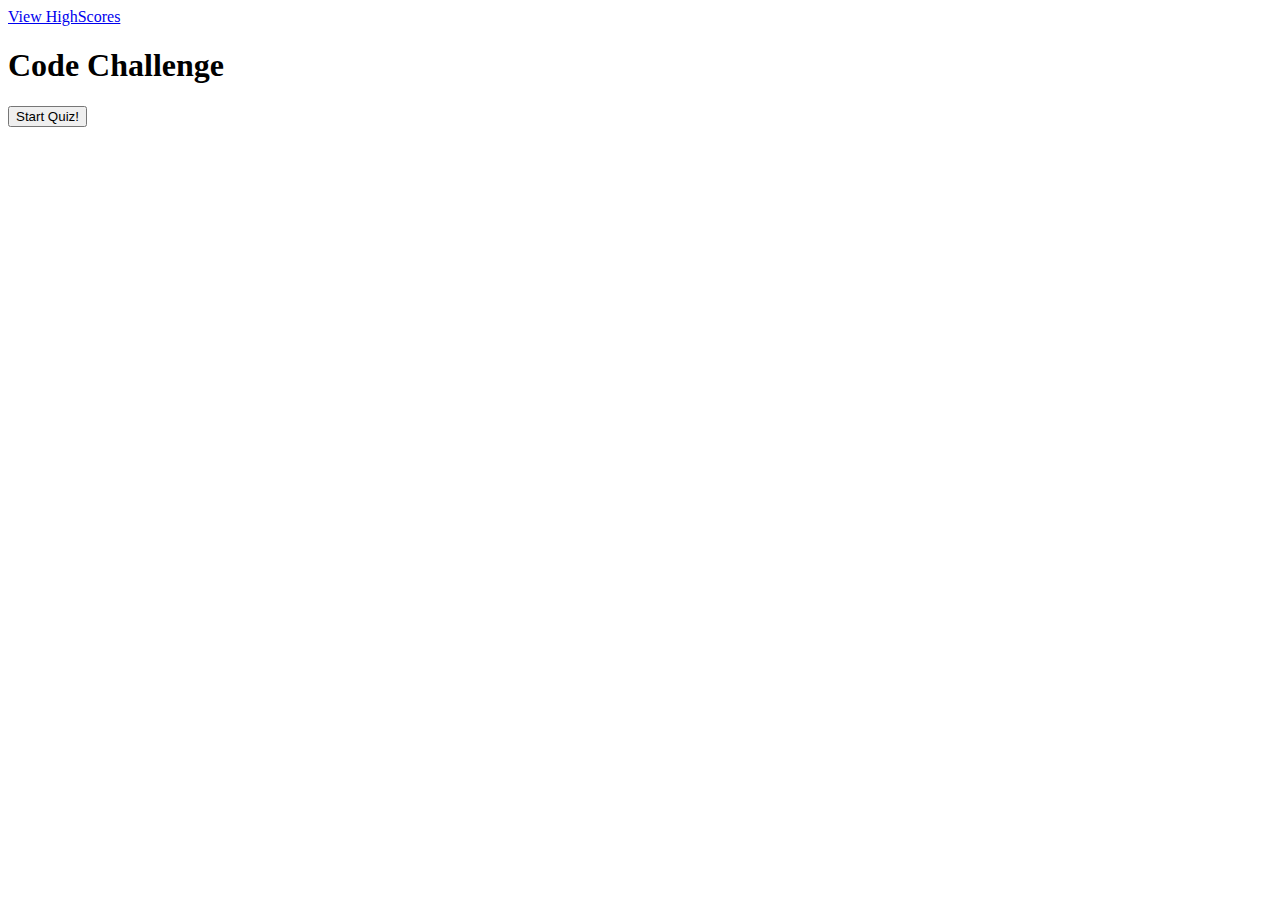
==== index.html @ 3c322618 "added localStorage code to highscored function" ====
<!DOCTYPE html>
<html lang="en">

<head>
    <meta charset="UTF-8">
    <meta name="viewport" content="width=device-width, initial-scale=1.0">
    <script src="https://cdnjs.cloudflare.com/ajax/libs/jquery/3.2.1/jquery.min.js"></script>
    <script src="https://code.jquery.com/jquery-3.4.1.slim.min.js" integrity="sha384-J6qa4849blE2+poT4WnyKhv5vZF5SrPo0iEjwBvKU7imGFAV0wwj1yYfoRSJoZ+n" crossorigin="anonymous"></script>
    <script src="https://cdn.jsdelivr.net/npm/popper.js@1.16.0/dist/umd/popper.min.js" integrity="sha384-Q6E9RHvbIyZFJoft+2mJbHaEWldlvI9IOYy5n3zV9zzTtmI3UksdQRVvoxMfooAo" crossorigin="anonymous"></script>
    <script src="https://stackpath.bootstrapcdn.com/bootstrap/4.4.1/js/bootstrap.min.js" integrity="sha384-wfSDF2E50Y2D1uUdj0O3uMBJnjuUD4Ih7YwaYd1iqfktj0Uod8GCExl3Og8ifwB6" crossorigin="anonymous"></script>
    <link rel="stylesheet" href="./style.css" />
    <title>Code Quiz</title>
</head>

<body>
    <header>
        <nav class="navbar navbar-expand-lg navbar-light bg-light">
            <a class="navbar-brand" href="highscores.html">View HighScores</a>
          </nav>
        <h1>Code Challenge</h1>
    </header>

    <!-- // Container starts here -->
    <div class="container">
        <div class="timer">
            
        </div>
        <div class="quiz-start">
            <button type="button" class="btn btn-primary" id="start-button">Start Quiz!</button>

        </div>
    </div>
    <script>
        src = "./script.js"
    </script>
</body>

</html>
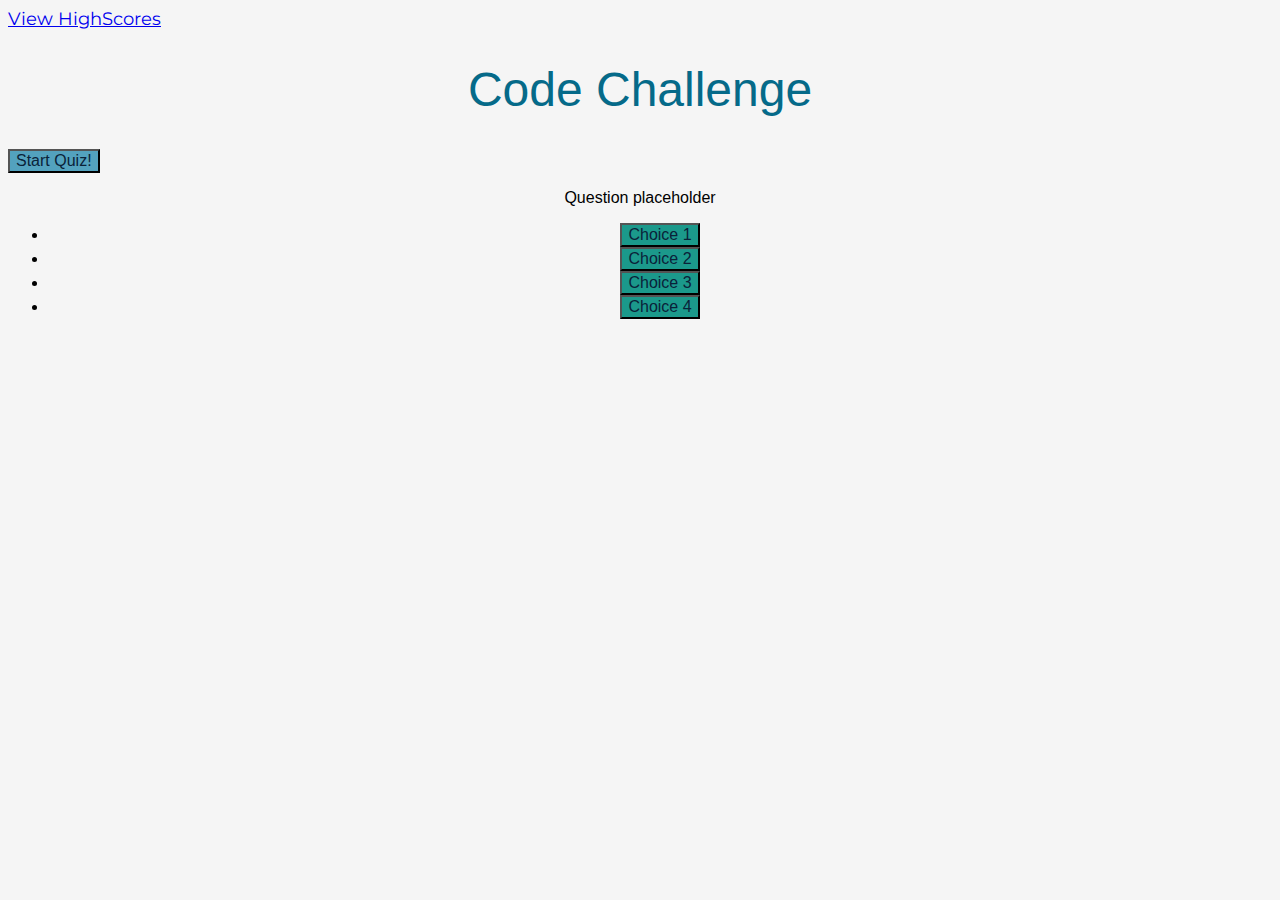
==== commit 03dc591e: "added styles to CSS page" ====
--- a/index.html
+++ b/index.html
@@ -8,14 +8,17 @@
     <script src="https://code.jquery.com/jquery-3.4.1.slim.min.js" integrity="sha384-J6qa4849blE2+poT4WnyKhv5vZF5SrPo0iEjwBvKU7imGFAV0wwj1yYfoRSJoZ+n" crossorigin="anonymous"></script>
     <script src="https://cdn.jsdelivr.net/npm/popper.js@1.16.0/dist/umd/popper.min.js" integrity="sha384-Q6E9RHvbIyZFJoft+2mJbHaEWldlvI9IOYy5n3zV9zzTtmI3UksdQRVvoxMfooAo" crossorigin="anonymous"></script>
     <script src="https://stackpath.bootstrapcdn.com/bootstrap/4.4.1/js/bootstrap.min.js" integrity="sha384-wfSDF2E50Y2D1uUdj0O3uMBJnjuUD4Ih7YwaYd1iqfktj0Uod8GCExl3Og8ifwB6" crossorigin="anonymous"></script>
-    <link rel="stylesheet" href="./style.css" />
+    <style>
+        @import url('https://fonts.googleapis.com/css2?family=Montserrat:ital,wght@0,400;0,500;0,900;1,600&display=swap');
+        </style>
+    <link rel="stylesheet" href="./assets/style.css" />
     <title>Code Quiz</title>
 </head>
 
 <body>
     <header>
         <nav class="navbar navbar-expand-lg navbar-light bg-light">
-            <a class="navbar-brand" href="highscores.html">View HighScores</a>
+            <a class="navbar-brand" id="navbar" href="highscores.html">View HighScores</a>
           </nav>
         <h1>Code Challenge</h1>
     </header>
@@ -23,16 +26,25 @@
     <!-- // Container starts here -->
     <div class="container">
         <div class="timer">
-            
+            <h2 id="countdown"></h1>
+            <h3 id="main"></h2>
         </div>
+        <!-- quiz start button-->
         <div class="quiz-start">
             <button type="button" class="btn btn-primary" id="start-button">Start Quiz!</button>
-
+        </div>
+        <!--Quiz Questions-->
+        <div class="quiz-questions">
+            <p class="question">Question placeholder </p>
+            <ul>
+                <li><button id="choice1">Choice 1</button></li>
+                <li><button id="choice2">Choice 2</button></li>
+                <li><button id="choice3">Choice 3</button></li>
+                <li><button id="choice4">Choice 4</button></li>
+            </ul>
         </div>
     </div>
-    <script>
-        src = "./script.js"
-    </script>
+    <script src= "./script.js"></script>
 </body>
 
 </html>--- a/assets/style.css
+++ b/assets/style.css
@@ -0,0 +1,49 @@
+* {
+    font-family: 'Montserrat', sans-serif;
+}
+
+body {
+    background-color: rgb(245, 245, 245);
+}
+
+a {
+    font-family: 'Montserrat', sans-serif;
+    font-size: 18px;
+}
+
+h1 {font-family: 'Montserrat600', sans-serif;
+    font-weight: lighter;
+    text-align: center;
+    font-size: 48px;
+    color: rgb(5, 106, 137);
+}
+
+p {font-family: 'Montserrat600', sans-serif;
+    text-align: center;
+
+}
+
+#start-button {
+    font-family: 'Montserrat600', sans-serif;
+    align-items: center;
+    color: rgb(10,34,57);
+    background-color: rgb(83, 162, 190);
+}
+
+li {
+    font-family: 'Montserrat600', sans-serif;
+    text-align: center;
+    
+}
+
+ul {
+    font-family: 'Montserrat600', sans-serif;
+    text-align: center;
+}
+
+button  {
+    font-family: 'Montserrat600', sans-serif;
+    background-color: rgb(27,153, 139);
+    color: rgb(10, 34, 57);
+    font-size: medium;
+}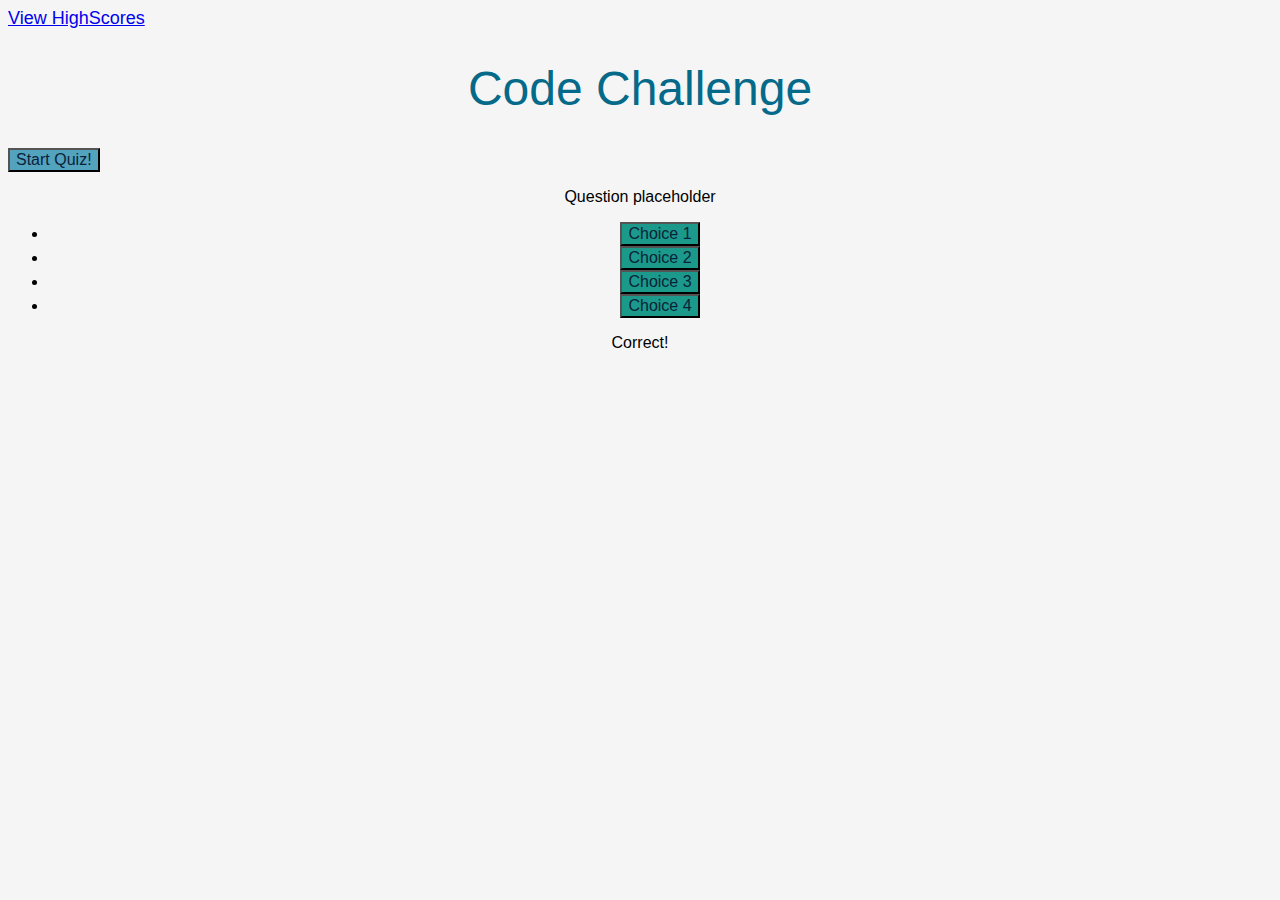
==== commit 9f3c9974: "updated javascript" ====
--- a/index.html
+++ b/index.html
@@ -8,9 +8,9 @@
     <script src="https://code.jquery.com/jquery-3.4.1.slim.min.js" integrity="sha384-J6qa4849blE2+poT4WnyKhv5vZF5SrPo0iEjwBvKU7imGFAV0wwj1yYfoRSJoZ+n" crossorigin="anonymous"></script>
     <script src="https://cdn.jsdelivr.net/npm/popper.js@1.16.0/dist/umd/popper.min.js" integrity="sha384-Q6E9RHvbIyZFJoft+2mJbHaEWldlvI9IOYy5n3zV9zzTtmI3UksdQRVvoxMfooAo" crossorigin="anonymous"></script>
     <script src="https://stackpath.bootstrapcdn.com/bootstrap/4.4.1/js/bootstrap.min.js" integrity="sha384-wfSDF2E50Y2D1uUdj0O3uMBJnjuUD4Ih7YwaYd1iqfktj0Uod8GCExl3Og8ifwB6" crossorigin="anonymous"></script>
-    <style>
+    <!-- <style>
         @import url('https://fonts.googleapis.com/css2?family=Montserrat:ital,wght@0,400;0,500;0,900;1,600&display=swap');
-        </style>
+    </style> -->
     <link rel="stylesheet" href="./assets/style.css" />
     <title>Code Quiz</title>
 </head>
@@ -30,18 +30,19 @@
             <h3 id="main"></h2>
         </div>
         <!-- quiz start button-->
-        <div class="quiz-start">
+        <div id="quiz-start">
             <button type="button" class="btn btn-primary" id="start-button">Start Quiz!</button>
         </div>
         <!--Quiz Questions-->
         <div class="quiz-questions">
-            <p class="question">Question placeholder </p>
+            <p id="question-number">Question placeholder </p>
             <ul>
                 <li><button id="choice1">Choice 1</button></li>
                 <li><button id="choice2">Choice 2</button></li>
                 <li><button id="choice3">Choice 3</button></li>
                 <li><button id="choice4">Choice 4</button></li>
             </ul>
+            <p id="correct-message">Correct!</p>
         </div>
     </div>
     <script src= "./script.js"></script>
--- a/assets/style.css
+++ b/assets/style.css
@@ -1,6 +1,6 @@
-* {
+/* * {
     font-family: 'Montserrat', sans-serif;
-}
+} */
 
 body {
     background-color: rgb(245, 245, 245);
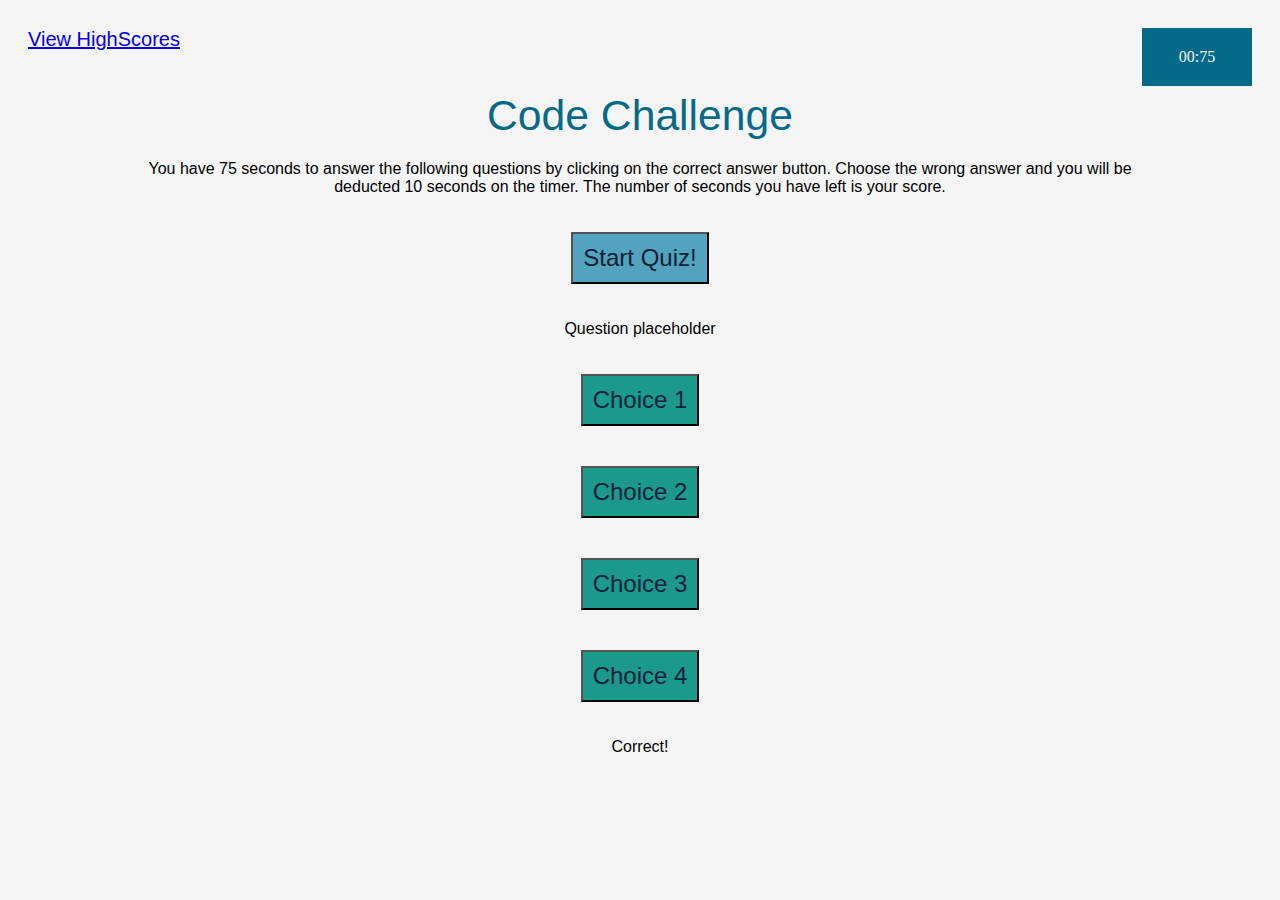
==== commit 520211fc: "updated javascript functions" ====
--- a/index.html
+++ b/index.html
@@ -5,9 +5,15 @@
     <meta charset="UTF-8">
     <meta name="viewport" content="width=device-width, initial-scale=1.0">
     <script src="https://cdnjs.cloudflare.com/ajax/libs/jquery/3.2.1/jquery.min.js"></script>
-    <script src="https://code.jquery.com/jquery-3.4.1.slim.min.js" integrity="sha384-J6qa4849blE2+poT4WnyKhv5vZF5SrPo0iEjwBvKU7imGFAV0wwj1yYfoRSJoZ+n" crossorigin="anonymous"></script>
-    <script src="https://cdn.jsdelivr.net/npm/popper.js@1.16.0/dist/umd/popper.min.js" integrity="sha384-Q6E9RHvbIyZFJoft+2mJbHaEWldlvI9IOYy5n3zV9zzTtmI3UksdQRVvoxMfooAo" crossorigin="anonymous"></script>
-    <script src="https://stackpath.bootstrapcdn.com/bootstrap/4.4.1/js/bootstrap.min.js" integrity="sha384-wfSDF2E50Y2D1uUdj0O3uMBJnjuUD4Ih7YwaYd1iqfktj0Uod8GCExl3Og8ifwB6" crossorigin="anonymous"></script>
+    <script src="https://code.jquery.com/jquery-3.4.1.slim.min.js"
+        integrity="sha384-J6qa4849blE2+poT4WnyKhv5vZF5SrPo0iEjwBvKU7imGFAV0wwj1yYfoRSJoZ+n" crossorigin="anonymous">
+    </script>
+    <script src="https://cdn.jsdelivr.net/npm/popper.js@1.16.0/dist/umd/popper.min.js"
+        integrity="sha384-Q6E9RHvbIyZFJoft+2mJbHaEWldlvI9IOYy5n3zV9zzTtmI3UksdQRVvoxMfooAo" crossorigin="anonymous">
+    </script>
+    <script src="https://stackpath.bootstrapcdn.com/bootstrap/4.4.1/js/bootstrap.min.js"
+        integrity="sha384-wfSDF2E50Y2D1uUdj0O3uMBJnjuUD4Ih7YwaYd1iqfktj0Uod8GCExl3Og8ifwB6" crossorigin="anonymous">
+    </script>
     <!-- <style>
         @import url('https://fonts.googleapis.com/css2?family=Montserrat:ital,wght@0,400;0,500;0,900;1,600&display=swap');
     </style> -->
@@ -17,35 +23,49 @@
 
 <body>
     <header>
-        <nav class="navbar navbar-expand-lg navbar-light bg-light">
-            <a class="navbar-brand" id="navbar" href="highscores.html">View HighScores</a>
-          </nav>
-        <h1>Code Challenge</h1>
+        <div class="row">
+                <nav class="navbar navbar-expand-lg navbar-light bg-light">
+                <a class="navbar-brand" id="navbar" href="highscores.html">View HighScores</a>
+            <div id="countdown" id="timer">00:75</div>
+            </nav>  
+        </div>
     </header>
 
     <!-- // Container starts here -->
     <div class="container">
-        <div class="timer">
-            <h2 id="countdown"></h1>
-            <h3 id="main"></h2>
+        <div class="jumbotron jumbotron-fluid">
+            <div class="container">
+                <h1 class="display-4">Code Challenge</h1>
+                <p class="lead" id="rules">You have 75 seconds to answer the following questions by clicking on the correct answer
+                    button. Choose the wrong answer and you will be <br>deducted 10 seconds on the timer. The
+                    number of seconds you have left is your score. </p>
+            </div>
         </div>
         <!-- quiz start button-->
-        <div id="quiz-start">
+        <div class="row" id="quiz-start">
             <button type="button" class="btn btn-primary" id="start-button">Start Quiz!</button>
         </div>
         <!--Quiz Questions-->
         <div class="quiz-questions">
-            <p id="question-number">Question placeholder </p>
-            <ul>
-                <li><button id="choice1">Choice 1</button></li>
-                <li><button id="choice2">Choice 2</button></li>
-                <li><button id="choice3">Choice 3</button></li>
-                <li><button id="choice4">Choice 4</button></li>
-            </ul>
+            <div class="row">
+                <p id="question-number">Question placeholder </p>
+            </div>
+            <div class="row">
+                <button id="choices">Choice 1</button>
+            </div>
+            <div class="row">
+                <button id="choices">Choice 2</button>
+            </div>
+            <div class="row">
+                <button id="choices">Choice 3</button>
+            </div>
+            <div class="row">
+                <button id="choices">Choice 4</button>
+            </div>
             <p id="correct-message">Correct!</p>
         </div>
     </div>
-    <script src= "./script.js"></script>
+    <script src="./script.js"></script>
 </body>
 
 </html>--- a/assets/style.css
+++ b/assets/style.css
@@ -1,6 +1,9 @@
 /* * {
     font-family: 'Montserrat', sans-serif;
 } */
+.container {
+    text-align: center;
+}
 
 body {
     background-color: rgb(245, 245, 245);
@@ -8,13 +11,14 @@
 
 a {
     font-family: 'Montserrat', sans-serif;
-    font-size: 18px;
+    font-size: 20px;
 }
 
 h1 {font-family: 'Montserrat600', sans-serif;
     font-weight: lighter;
     text-align: center;
-    font-size: 48px;
+    margin: 20px;
+    font-size: 32pt;
     color: rgb(5, 106, 137);
 }
 
@@ -25,15 +29,9 @@
 
 #start-button {
     font-family: 'Montserrat600', sans-serif;
-    align-items: center;
+    text-align: center;
     color: rgb(10,34,57);
     background-color: rgb(83, 162, 190);
-}
-
-li {
-    font-family: 'Montserrat600', sans-serif;
-    text-align: center;
-    
 }
 
 ul {
@@ -45,5 +43,31 @@
     font-family: 'Montserrat600', sans-serif;
     background-color: rgb(27,153, 139);
     color: rgb(10, 34, 57);
-    font-size: medium;
+    font-size: 18pt;
+    padding: 10px;
+    margin: 20px;
+
+}
+
+.navbar {
+    padding: 20px;
+}
+
+#countdown {
+    padding: 20px;
+    background-color: rgb(5, 106, 137);
+    color: rgb(245, 245, 245);
+    width: 70px;
+    /* margin-top: 10pxs; */
+    float: right;
+    text-align: center
+
+}
+
+.jumbotron {
+    margin-top: 20px;
+}
+
+.lead {
+    font-size: 12pt;
 }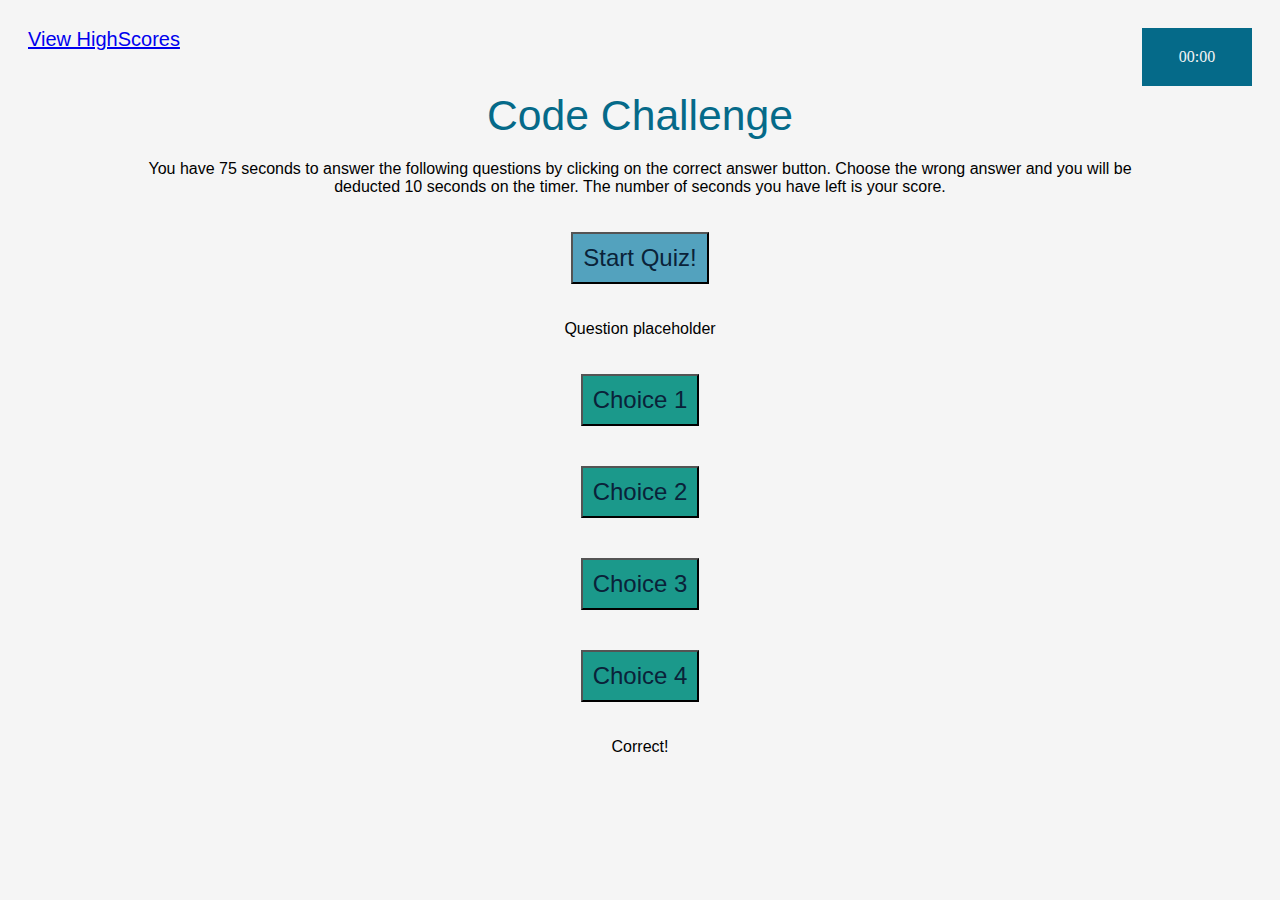
==== commit 76af3970: "added countdown timer to javascript" ====
--- a/index.html
+++ b/index.html
@@ -26,7 +26,7 @@
         <div class="row">
                 <nav class="navbar navbar-expand-lg navbar-light bg-light">
                 <a class="navbar-brand" id="navbar" href="highscores.html">View HighScores</a>
-            <div id="countdown" id="timer">00:75</div>
+            <div id="countdown" class="timer">00:00</div>
             </nav>  
         </div>
     </header>
@@ -51,16 +51,16 @@
                 <p id="question-number">Question placeholder </p>
             </div>
             <div class="row">
-                <button id="choices">Choice 1</button>
+                <button class="choices" id="btn1">Choice 1</button>
             </div>
             <div class="row">
-                <button id="choices">Choice 2</button>
+                <button class="choices" id="btn2">Choice 2</button>
             </div>
             <div class="row">
-                <button id="choices">Choice 3</button>
+                <button class="choices" id="btn3">Choice 3</button>
             </div>
             <div class="row">
-                <button id="choices">Choice 4</button>
+                <button class="choices" id="btn4">Choice 4</button>
             </div>
             <p id="correct-message">Correct!</p>
         </div>
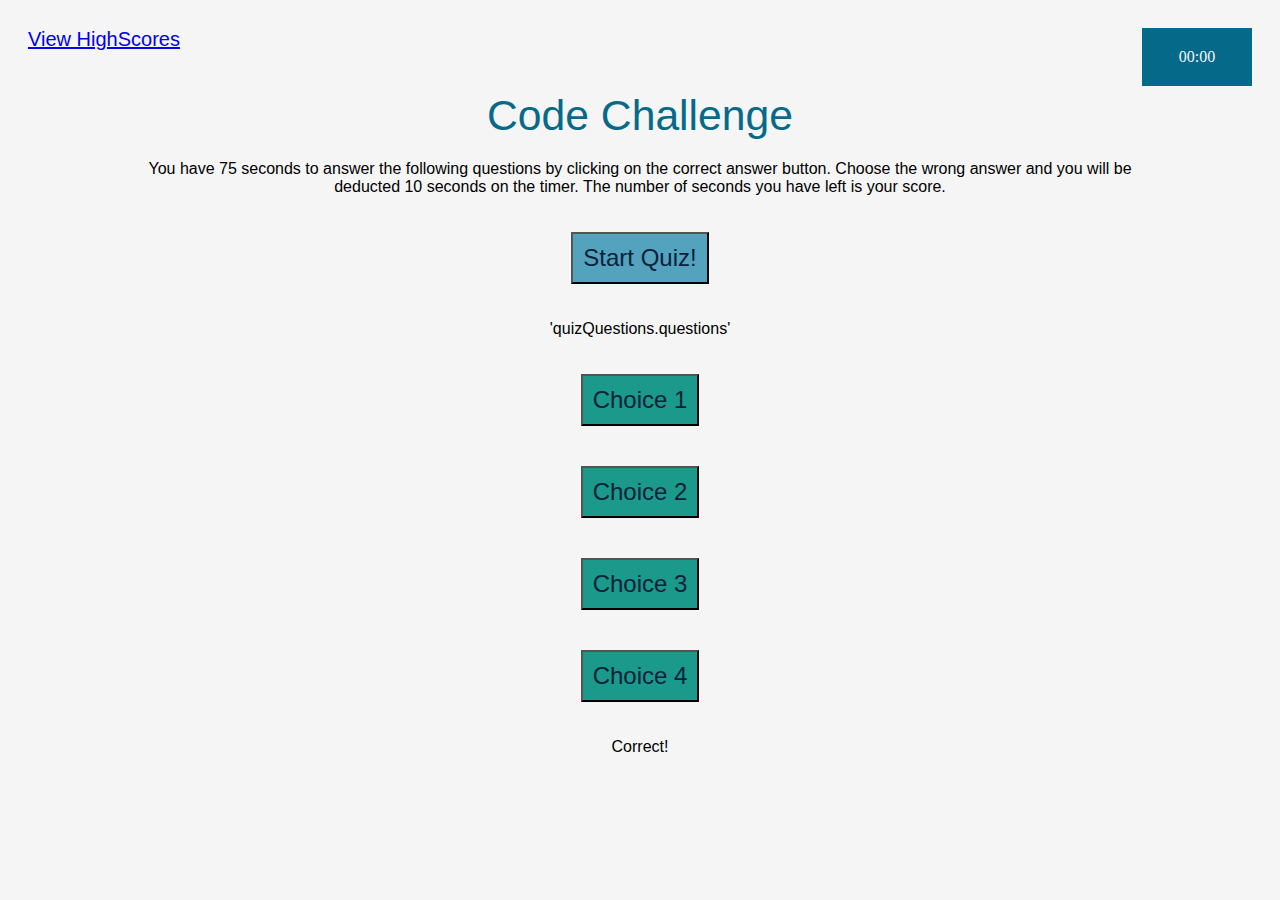
==== commit d5d01d30: "starred repository on github" ====
--- a/index.html
+++ b/index.html
@@ -48,7 +48,7 @@
         <!--Quiz Questions-->
         <div class="quiz-questions">
             <div class="row">
-                <p id="question-number">Question placeholder </p>
+                <p id="question-number">'quizQuestions.questions'</p>
             </div>
             <div class="row">
                 <button class="choices" id="btn1">Choice 1</button>
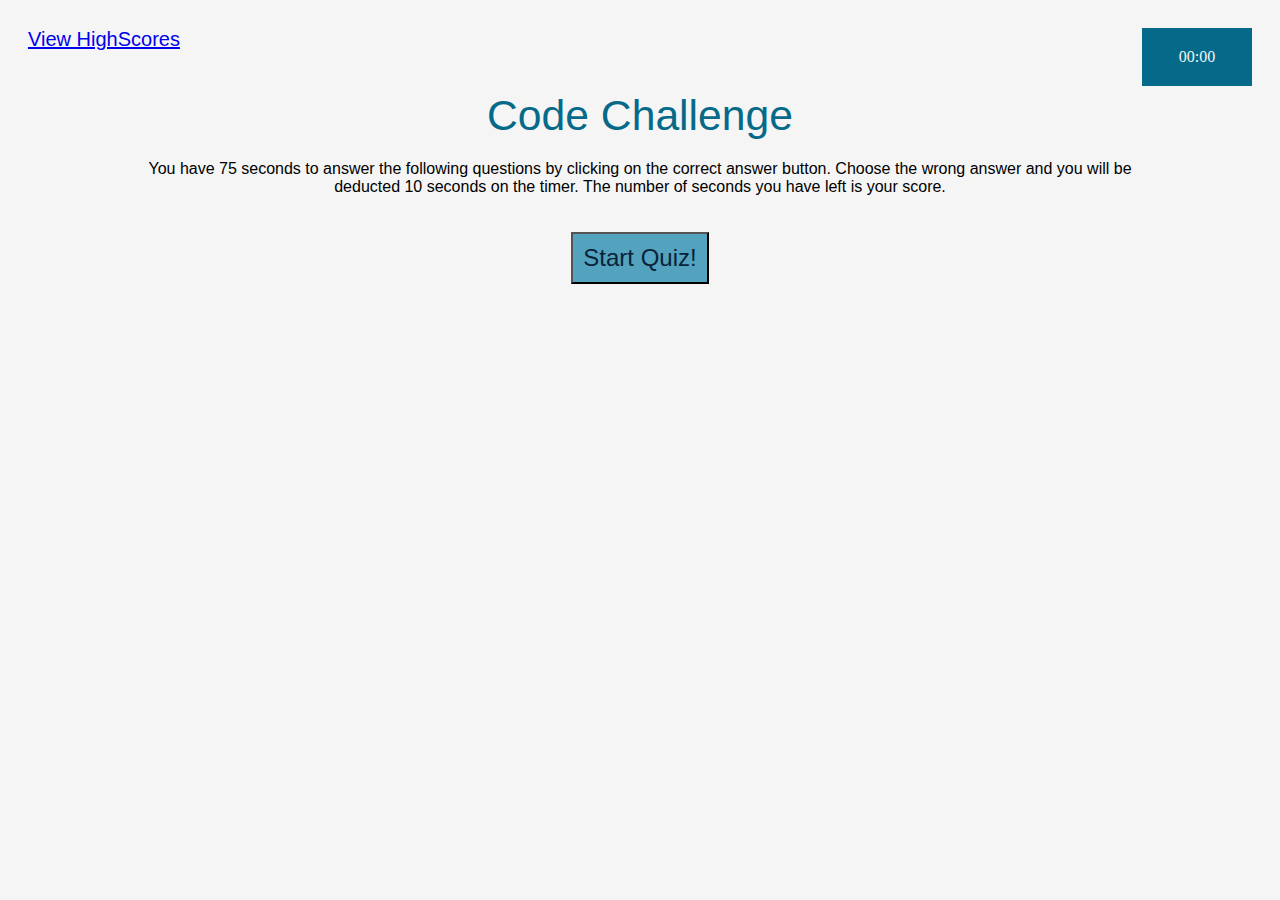
==== commit 1dd1a20e: "added scores.js page, corrected functions displaying questions and start timer" ====
--- a/index.html
+++ b/index.html
@@ -24,10 +24,10 @@
 <body>
     <header>
         <div class="row">
-                <nav class="navbar navbar-expand-lg navbar-light bg-light">
+            <nav class="navbar navbar-expand-lg navbar-light bg-light">
                 <a class="navbar-brand" id="navbar" href="highscores.html">View HighScores</a>
-            <div id="countdown" class="timer">00:00</div>
-            </nav>  
+                <div id="countdown" class="timer">00:00</div>
+            </nav>
         </div>
     </header>
 
@@ -36,7 +36,8 @@
         <div class="jumbotron jumbotron-fluid">
             <div class="container">
                 <h1 class="display-4">Code Challenge</h1>
-                <p class="lead" id="rules">You have 75 seconds to answer the following questions by clicking on the correct answer
+                <p class="lead" id="rules">You have 75 seconds to answer the following questions by clicking on the
+                    correct answer
                     button. Choose the wrong answer and you will be <br>deducted 10 seconds on the timer. The
                     number of seconds you have left is your score. </p>
             </div>
@@ -48,21 +49,10 @@
         <!--Quiz Questions-->
         <div class="quiz-questions">
             <div class="row">
-                <p id="question-number">'quizQuestions.questions'</p>
+                <div id="question-number"></div>
             </div>
-            <div class="row">
-                <button class="choices" id="btn1">Choice 1</button>
-            </div>
-            <div class="row">
-                <button class="choices" id="btn2">Choice 2</button>
-            </div>
-            <div class="row">
-                <button class="choices" id="btn3">Choice 3</button>
-            </div>
-            <div class="row">
-                <button class="choices" id="btn4">Choice 4</button>
-            </div>
-            <p id="correct-message">Correct!</p>
+            <div class="row" id="answerSection"></div>
+            <p id="correct-message"></p>
         </div>
     </div>
     <script src="./script.js"></script>
--- a/assets/style.css
+++ b/assets/style.css
@@ -70,4 +70,9 @@
 
 .lead {
     font-size: 12pt;
-}+}
+
+/* .quiz-questions {
+    display: none;
+} */
+
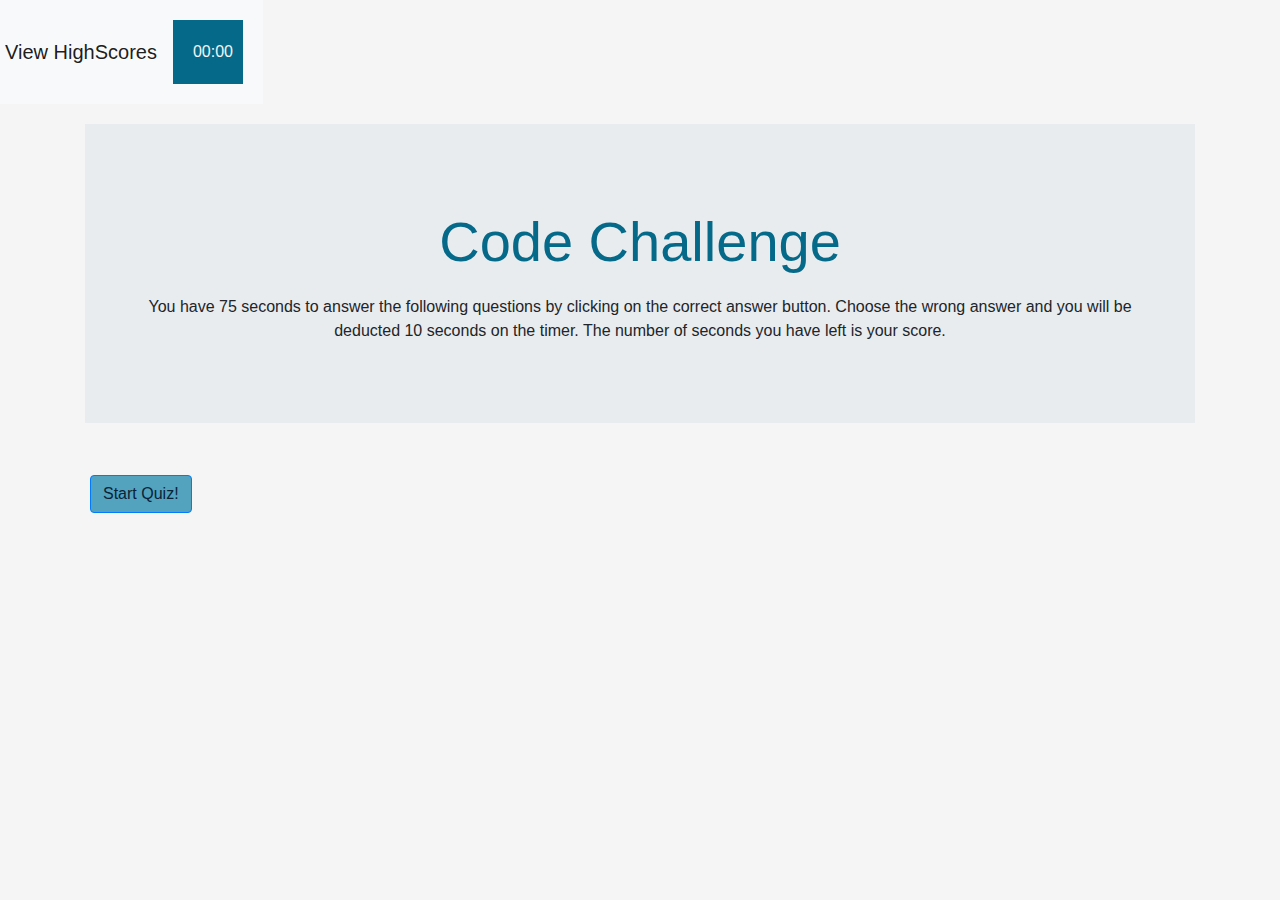
==== commit 4b6e90f7: "commiting" ====
--- a/index.html
+++ b/index.html
@@ -4,20 +4,11 @@
 <head>
     <meta charset="UTF-8">
     <meta name="viewport" content="width=device-width, initial-scale=1.0">
-    <script src="https://cdnjs.cloudflare.com/ajax/libs/jquery/3.2.1/jquery.min.js"></script>
-    <script src="https://code.jquery.com/jquery-3.4.1.slim.min.js"
-        integrity="sha384-J6qa4849blE2+poT4WnyKhv5vZF5SrPo0iEjwBvKU7imGFAV0wwj1yYfoRSJoZ+n" crossorigin="anonymous">
-    </script>
-    <script src="https://cdn.jsdelivr.net/npm/popper.js@1.16.0/dist/umd/popper.min.js"
-        integrity="sha384-Q6E9RHvbIyZFJoft+2mJbHaEWldlvI9IOYy5n3zV9zzTtmI3UksdQRVvoxMfooAo" crossorigin="anonymous">
-    </script>
-    <script src="https://stackpath.bootstrapcdn.com/bootstrap/4.4.1/js/bootstrap.min.js"
-        integrity="sha384-wfSDF2E50Y2D1uUdj0O3uMBJnjuUD4Ih7YwaYd1iqfktj0Uod8GCExl3Og8ifwB6" crossorigin="anonymous">
-    </script>
+    <link rel="stylesheet" href="https://stackpath.bootstrapcdn.com/bootstrap/4.4.1/css/bootstrap.min.css" integrity="sha384-Vkoo8x4CGsO3+Hhxv8T/Q5PaXtkKtu6ug5TOeNV6gBiFeWPGFN9MuhOf23Q9Ifjh" crossorigin="anonymous">
     <!-- <style>
         @import url('https://fonts.googleapis.com/css2?family=Montserrat:ital,wght@0,400;0,500;0,900;1,600&display=swap');
     </style> -->
-    <link rel="stylesheet" href="./assets/style.css" />
+    <link rel="stylesheet" href="/assets/style.css"/>
     <title>Code Quiz</title>
 </head>
 
@@ -33,6 +24,7 @@
 
     <!-- // Container starts here -->
     <div class="container">
+        <div id="endgame-content">
         <div class="jumbotron jumbotron-fluid">
             <div class="container">
                 <h1 class="display-4">Code Challenge</h1>
@@ -55,7 +47,18 @@
             <p id="correct-message"></p>
         </div>
     </div>
+        <div class="row invisible" id="form-row">
+            <form id="highscore-form" method="POST">
+                <label for="highscore-text">Add your Name: </label>
+                <input type="text" placeholder="Add your name to the Code Quiz Highscores Page!" name="highscore-text" id="highscore-text" />
+                <button>Submit your name to the highscores list</button>
+              </form>
+        </div>
+    </div>
     <script src="./script.js"></script>
+    <script src="https://code.jquery.com/jquery-3.4.1.slim.min.js" integrity="sha384-J6qa4849blE2+poT4WnyKhv5vZF5SrPo0iEjwBvKU7imGFAV0wwj1yYfoRSJoZ+n" crossorigin="anonymous"></script>
+<script src="https://cdn.jsdelivr.net/npm/popper.js@1.16.0/dist/umd/popper.min.js" integrity="sha384-Q6E9RHvbIyZFJoft+2mJbHaEWldlvI9IOYy5n3zV9zzTtmI3UksdQRVvoxMfooAo" crossorigin="anonymous"></script>
+<script src="https://stackpath.bootstrapcdn.com/bootstrap/4.4.1/js/bootstrap.min.js" integrity="sha384-wfSDF2E50Y2D1uUdj0O3uMBJnjuUD4Ih7YwaYd1iqfktj0Uod8GCExl3Og8ifwB6" crossorigin="anonymous"></script>
 </body>
 
 </html>--- a/assets/style.css
+++ b/assets/style.css
@@ -72,6 +72,10 @@
     font-size: 12pt;
 }
 
+#question-number {
+    font-family: 'Montserrat', sans-serif;
+}
+
 /* .quiz-questions {
     display: none;
 } */
